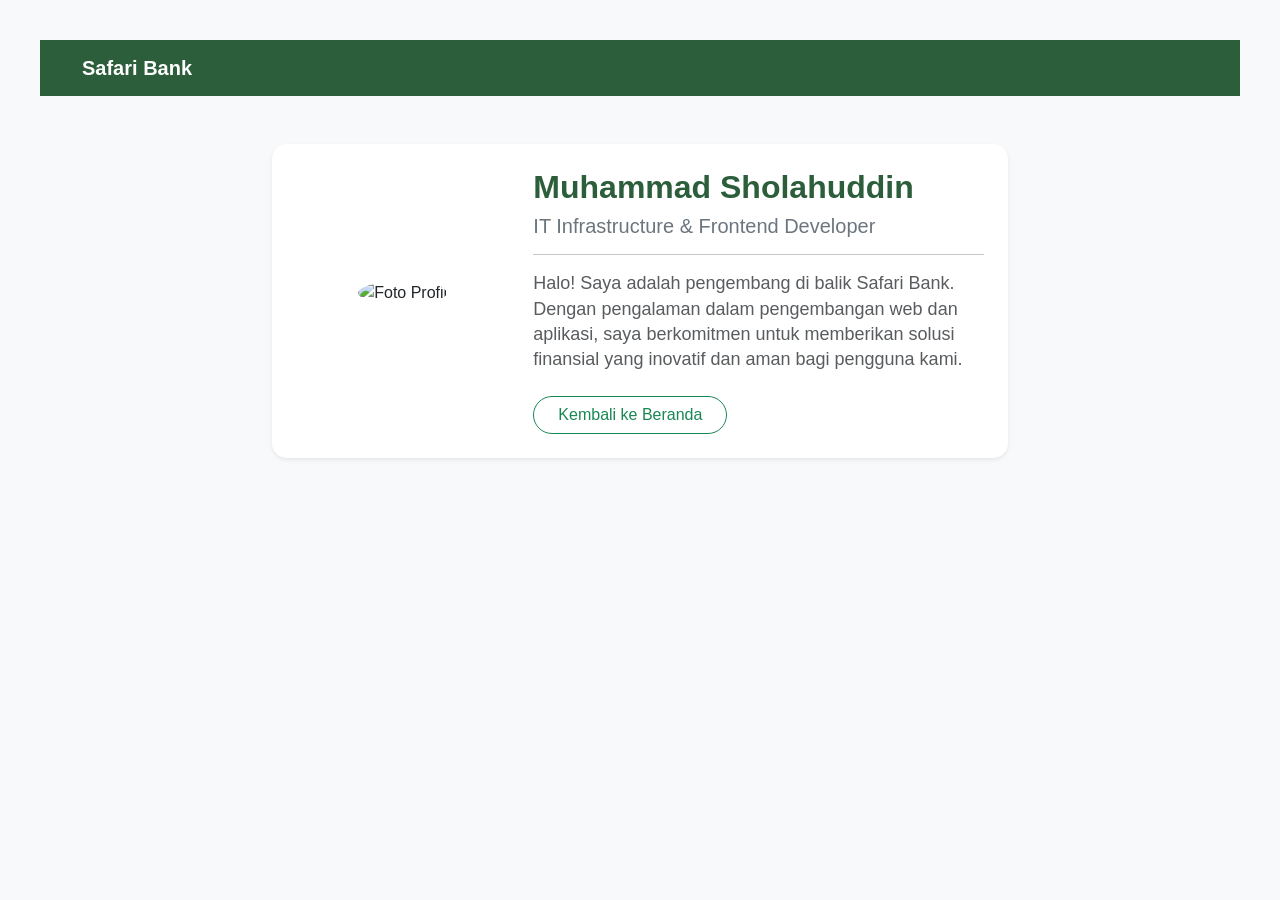
==== profile.html @ 3909cd54 "feat:menambahkan halaman profil dan menghubungkan antar halaman" ====
<!doctype html>
<html lang="en">
  <head>
    <meta charset="utf-8">
    <meta name="viewport" content="width=device-width, initial-scale=1">
    <title>Profil Developer - Safari Bank</title>
    <!-- Bootstrap dan CSS-->
    <link href="https://cdn.jsdelivr.net/npm/bootstrap@5.3.8/dist/css/bootstrap.min.css" rel="stylesheet" integrity="sha384-sRIl4kxILFvY47J16cr9ZwB07vP4J8+LH7qKQnuqkuIAvNWLzeN8tE5YBujZqJLB" crossorigin="anonymous">
    <link rel="stylesheet" href="style.css">
    </head>

  <body class="bg-light">
    <nav class="navbar navbar-expand-lg navbar-dark" style="background-color: #2c5e3b;">
        <div class="container">
            <a class="navbar-brand fw-bold" href="index.html">Safari Bank</a>
        </div>
    </nav>


    <div class="container mt-5">
        <div class="row justify-content-center">
            <div class="col-md-8">

                <div class="card shadow-sm border-0 p-4" style="border-radius: 15px;">
                    <div class="row align-items-center">

                        <div class="col-md-4 text-center mb-3 mb-md-0">
                            <img src="profile.jpg" alt="Foto Profil" class="rounded-circle mb-3" width="150" height="150">
                        </div>

                        <div class="col-md-8">
                        <h2 class="fw-bold" style="color: #2c5e3b;">Muhammad Sholahuddin</h2>
                        <h5 class="text-secondary">IT Infrastructure & Frontend Developer</h5>
                        <hr>
                        <p class="text-muted" style="line-height: 1.4;">
                            Halo! Saya adalah pengembang di balik Safari Bank. Dengan pengalaman dalam pengembangan web dan aplikasi, saya berkomitmen untuk memberikan solusi finansial yang inovatif dan aman bagi pengguna kami.
                        </p>
                        <div class="mt-4">
                            <a href="index.html" class="btn btn-outline-success rounded-pill px-4">Kembali ke Beranda</a>
                        </div>
                    </div>
                </div>
            </div>
        </div>
    </div>
    
  </body>
</html>
---- style.css ----
* {
    margin: 0;
    padding: 0;
    box-sizing: border-box;
}

body {
    font-family: Segoe UI, Tahoma, Geneva, Verdana, sans-serif;
    background-color: #f4f7f6;
    color: #333;
    padding: 40px;
}

h1 {
    color: #2c5e3b;
    margin-bottom: 20px;
    border-bottom: 3px solid #d4af37;
    padding-bottom: 10px;
}

p {
    font-size: 18px;
    line-height: 1.6;
}

.product-grid {
    display: grid;
    grid-template-columns: repeat(auto-fit, minmax(250px, 1fr));
    gap: 25px;
    margin-top: 30px;
}

.product-card {
    background-color: #ffffff;
    border: 1px solid #e0e0e0;
    border-radius: 10px;
    padding: 20px;
    text-align: center;
    transition: transform 0.3s ease, box-shadow 0.3s ease;
    display: flex;
    flex-direction: column;
    height: 100%;
}

.product-card:hover {
    transform: translateY(-10px);
    box-shadow: 0 10px 20px rgba(0, 0, 0, 0.1);
}

.product-card h2 {
    color: #d4af37;
    margin-bottom: 12px;
    font-size: 24px;
}

.product-card p {
    color: #555;
    font-size: 16px;
    margin-bottom: 12px;
    line-height: 1.4;
    
    
}
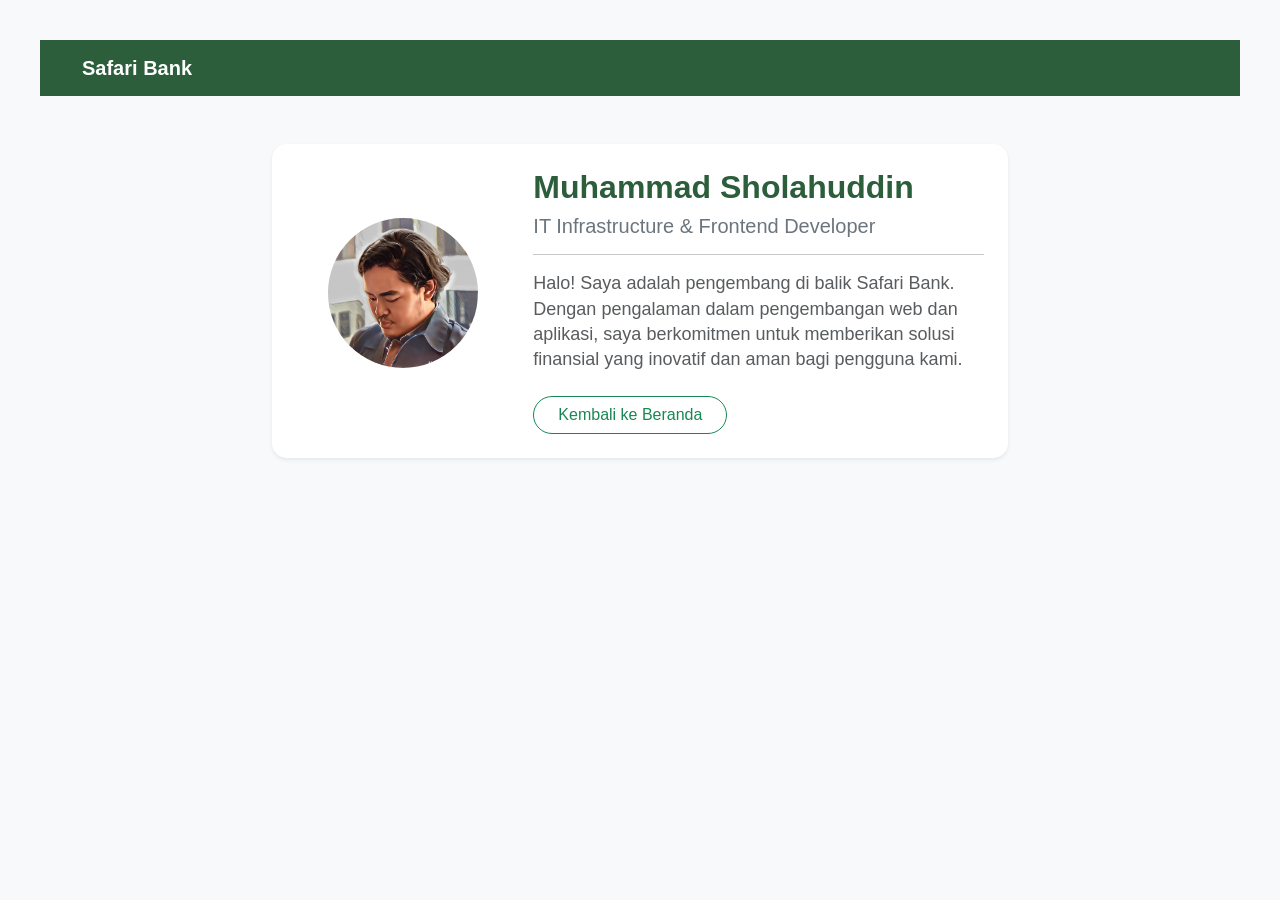
==== commit 8545140d: "feat: menambahkan logika JS alert pada tombol tabungan safari" ====
--- a/profile.html
+++ b/profile.html
@@ -25,7 +25,7 @@
                     <div class="row align-items-center">
 
                         <div class="col-md-4 text-center mb-3 mb-md-0">
-                            <img src="profile.jpg" alt="Foto Profil" class="rounded-circle mb-3" width="150" height="150">
+                            <img src="/img/profile.jpeg" alt="Foto Profil" class="rounded-circle mb-3" width="150" height="150">
                         </div>
 
                         <div class="col-md-8">
